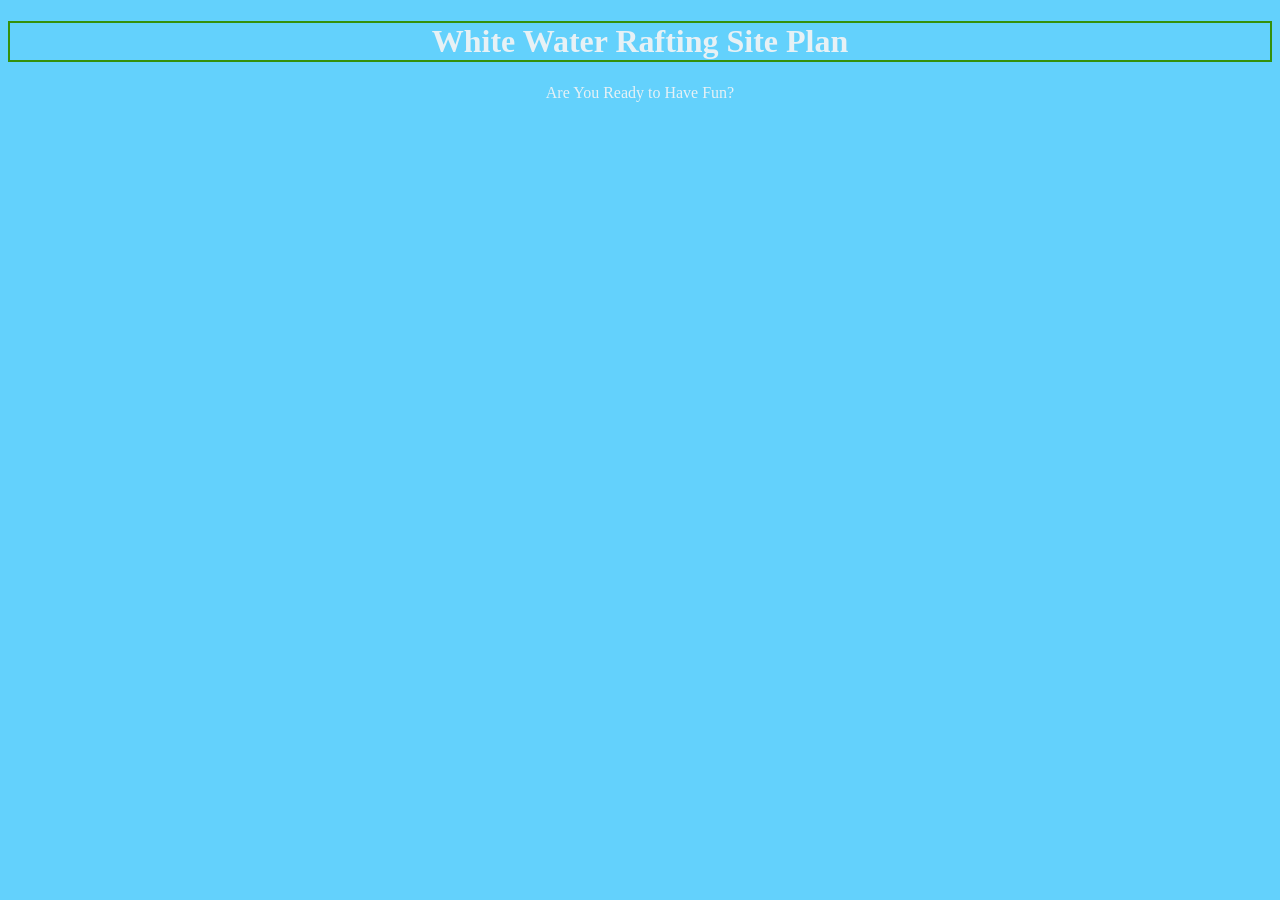
==== index.html @ 665af354 "Initial commit" ====
<!DOCTYPE html>
<html lang="en">
<head>
    <meta charset="UTF-8">
    <meta name="viewport" content="width=device-width, initial-scale=1.0">
    <title>Book of Ancestores</title>
</head>
<style>
    h1, body{color: rgb(231, 241, 245)}
    h1, body {background-color:rgb(99, 209, 252)}
    h1{border:2px solid rgb(53, 145, 11)}
</style>
<body>
  <h1><center>White Water Rafting Site Plan</center></h1> 
  <p><center>Are You Ready to Have Fun?
  </center></p>
</body>
</html>
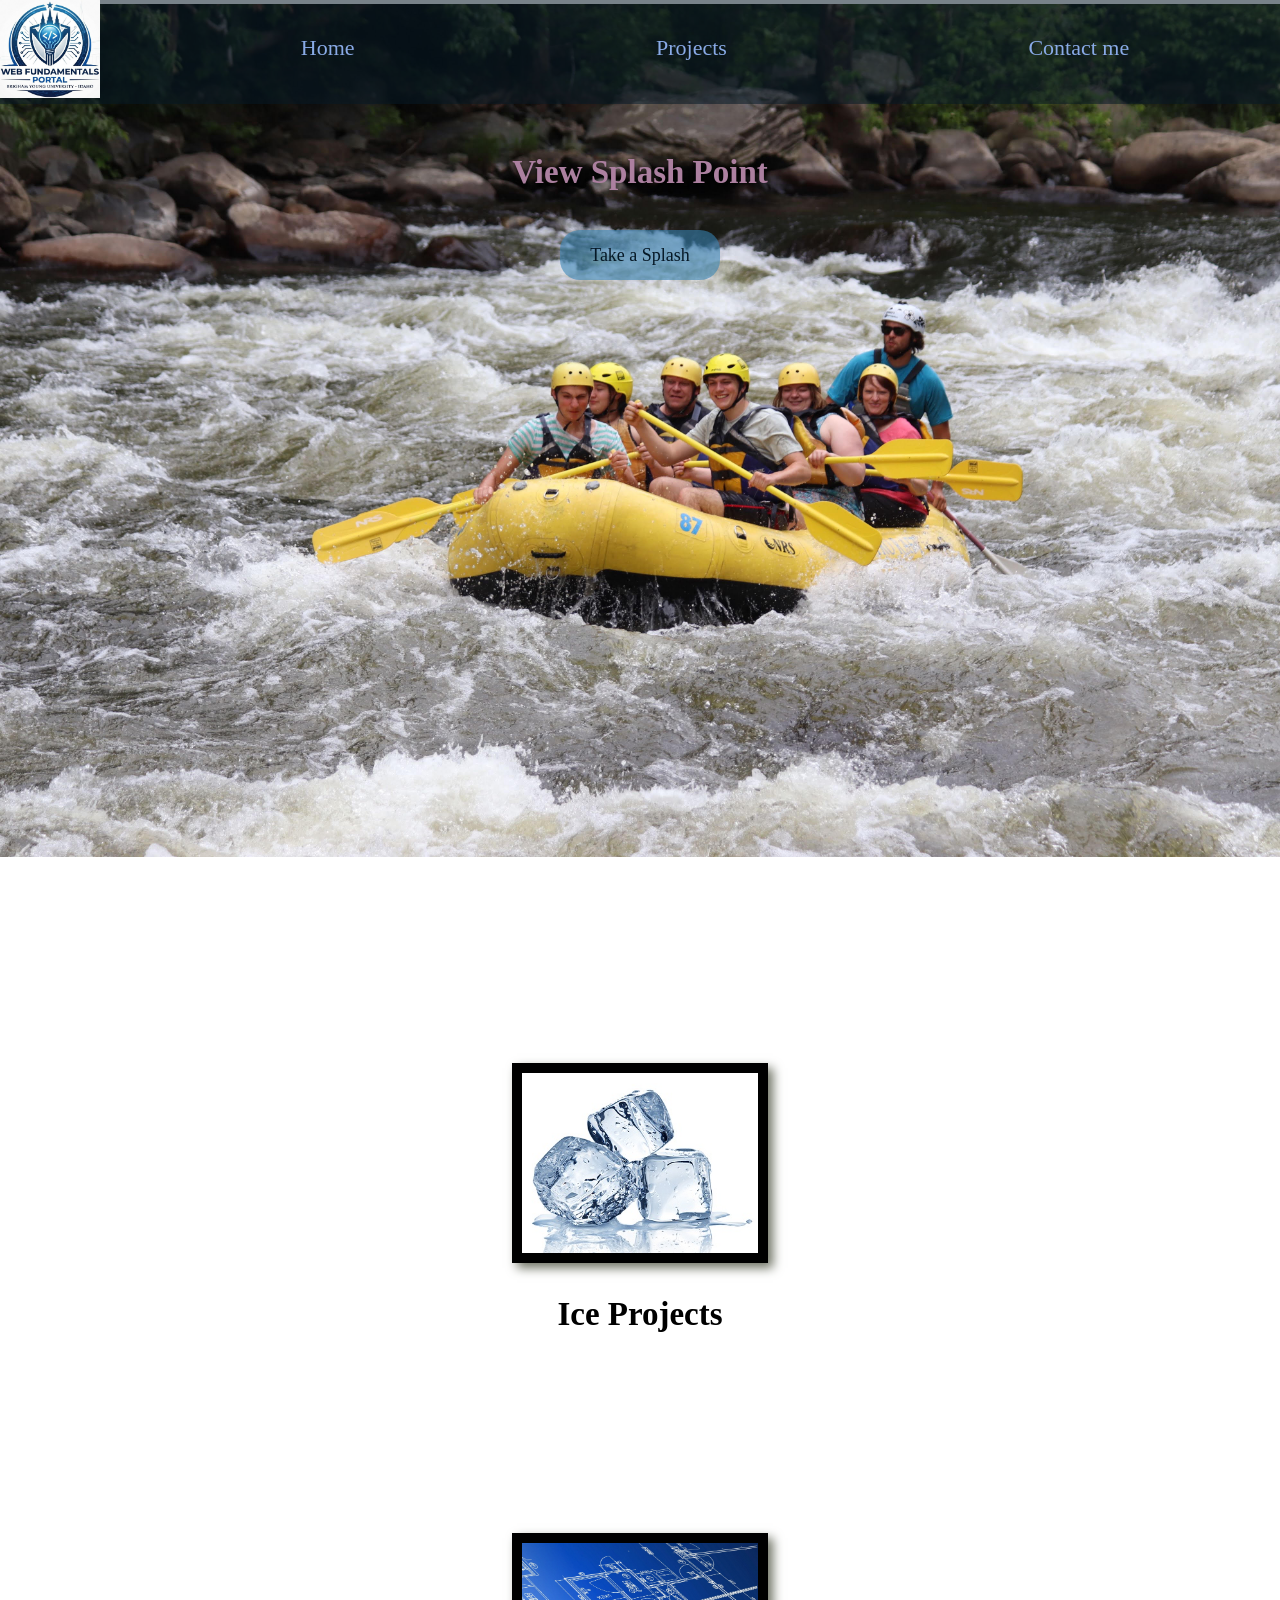
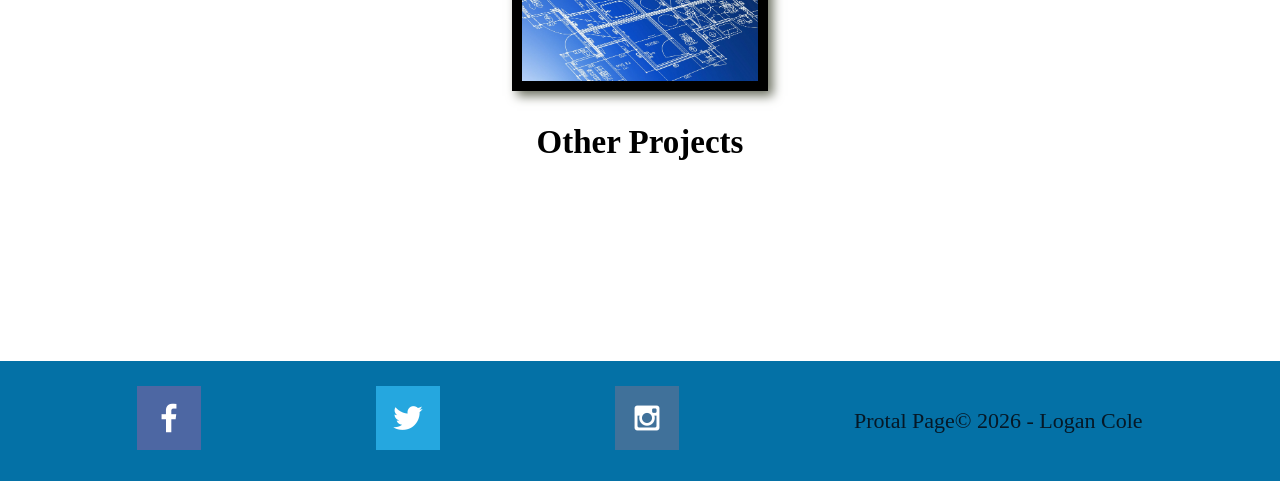
==== commit a90f04b1: "portal_page" ====
--- a/index.html
+++ b/index.html
@@ -3,16 +3,54 @@
 <head>
     <meta charset="UTF-8">
     <meta name="viewport" content="width=device-width, initial-scale=1.0">
-    <title>Book of Ancestores</title>
+    <link href="style.css" rel="stylesheet">
+    <title>Portal_Page</title>
 </head>
-<style>
-    h1, body{color: rgb(231, 241, 245)}
-    h1, body {background-color:rgb(99, 209, 252)}
-    h1{border:2px solid rgb(53, 145, 11)}
-</style>
 <body>
-  <h1><center>White Water Rafting Site Plan</center></h1> 
-  <p><center>Are You Ready to Have Fun?
-  </center></p>
+    <div id="content">
+        <header>
+            <a id="portal_logo" href="index.html">
+                <img class="logo" src="images/portal_logo.jpg" alt="Portal Logo">
+            </a>
+            <nav>
+                <a href="index.html">Home</a>
+                <a href="#">Projects</a>
+                <a href="contactus.html">Contact me</a>
+            </nav>
+        </header>
+        <div id="hero">
+            <div id="hero-box">
+                <img id="hero-img" src="images/hero_image.jpg" alt="People enjoing rafting">
+            </div>
+            <section id="hero-msg">
+                <h1 class="button-box">View Splash Point</h1>
+                <div class="button-box">
+                    <a class="view" target="_blank" href="wwr/index.html">Take a Splash</a>
+                </div>
+            </section>
+        </div>
+        <main class="home-grid">
+            <section class="ice_projects">
+                <img class="img-card" src="images/ice_card.jpg" alt="Ice cubes">
+                <h1>Ice Projects</h1>
+            </section>
+            <section class="other_projects">
+                <img class="img-card" src="images/blueprint_card.jpg" alt="Blue Print">
+                <h1>Other Projects</h1>
+            </section>
+        </main>
+        <footer>
+            <a target="_blank" href="https://facebook.com">
+                <img src="images/facebook.png" alt="Facebook Icon">
+            </a>
+            <a target="_blank" href="https://twitter.com">
+                <img src="images/twitter.png" alt="Twitter Icon">
+            </a>
+            <a target="_blank" href="https://instagram.com">
+                <img src="images/instagram.png" alt="Instagram Icon">
+            </a>
+            <p>Protal Page&copy; 2026 - Logan Cole</p>
+        </footer>
+    </div>
 </body>
 </html>
--- a/style.css
+++ b/style.css
@@ -0,0 +1,119 @@
+#content {
+    max-width: 1600px;
+    margin: 0 auto;
+}
+nav {
+    display: flex;
+    justify-content: space-around;
+}
+nav a {
+    text-align: center;
+    color: #89aae6;
+    text-decoration: none;
+    padding: 35px;
+}
+nav a:hover {
+    background-color: transparent;
+    color: #0471a6;
+}
+.logo {
+    width: 100px;
+}
+#logo_link {
+    padding-top: 5px;
+    justify-self: center;
+    align-self: center;
+}
+#hero {
+    display: grid;
+    margin-top: -100px;
+}
+#hero-box {
+    grid-column: 1/4;
+    grid-row: 1/3;
+    z-index: -1;
+}
+#hero-img {
+    width: 100%;
+}
+#hero-msg {
+    grid-column: 2/3;
+    grid-row: 1/2;
+    margin-top: 100px;
+}
+#hero-msg h1{
+    text-align: center;
+    color: #ac80a0;
+    margin: 50px;
+    text-shadow: 0 2px 6px black;
+}
+.button-box {
+    text-align: center;
+}
+.view{
+    background-color: #3684b593;
+    color: #061826;
+    text-decoration: none;
+    font-size: 18px;
+    padding: 15px 30px;
+    margin-top: 50px;
+    border-radius: 20px;
+}
+.view:hover {
+    background-color: #061826c0;
+    color: #ac80a0;
+}
+main section {
+    text-align: center;
+}
+main section img {
+    box-sizing: border-box;
+}
+#background {
+    height: 725px;
+    background-color: tan;
+    grid-column: 1/11;
+    grid-row: 4/9;
+}
+header {
+    background-color: #0618268a;
+    display: grid;
+    grid-template-columns: 150px auto;
+}
+body {
+    background-color: white;
+    font-family: cursive;
+    font-size: 22px;
+    padding: 0;
+    margin: 0;
+}
+.ice_projects, .other_projects {
+    margin: 200px 0;
+}
+.ice_projects {
+    grid-column: 5/7;
+    grid-row: 2/3;
+}
+.other_projects {
+    grid-column: 2/4;
+    grid-row: 2/3;
+}
+.img-card {
+    border: 10px solid black;
+    transition: transform .5s;
+    box-shadow: 5px 5px 10px #6f7364;
+    width: 20%;
+}
+.img-card:hover {
+    opacity: .6;
+    transform: scale(1.1);
+}
+footer {
+    background-color: #0471a6;
+    color: #061826;
+    padding: 25px 50px;
+    margin-top: 200px;
+    display: flex;
+    justify-content: space-around;
+    align-items: center;
+}
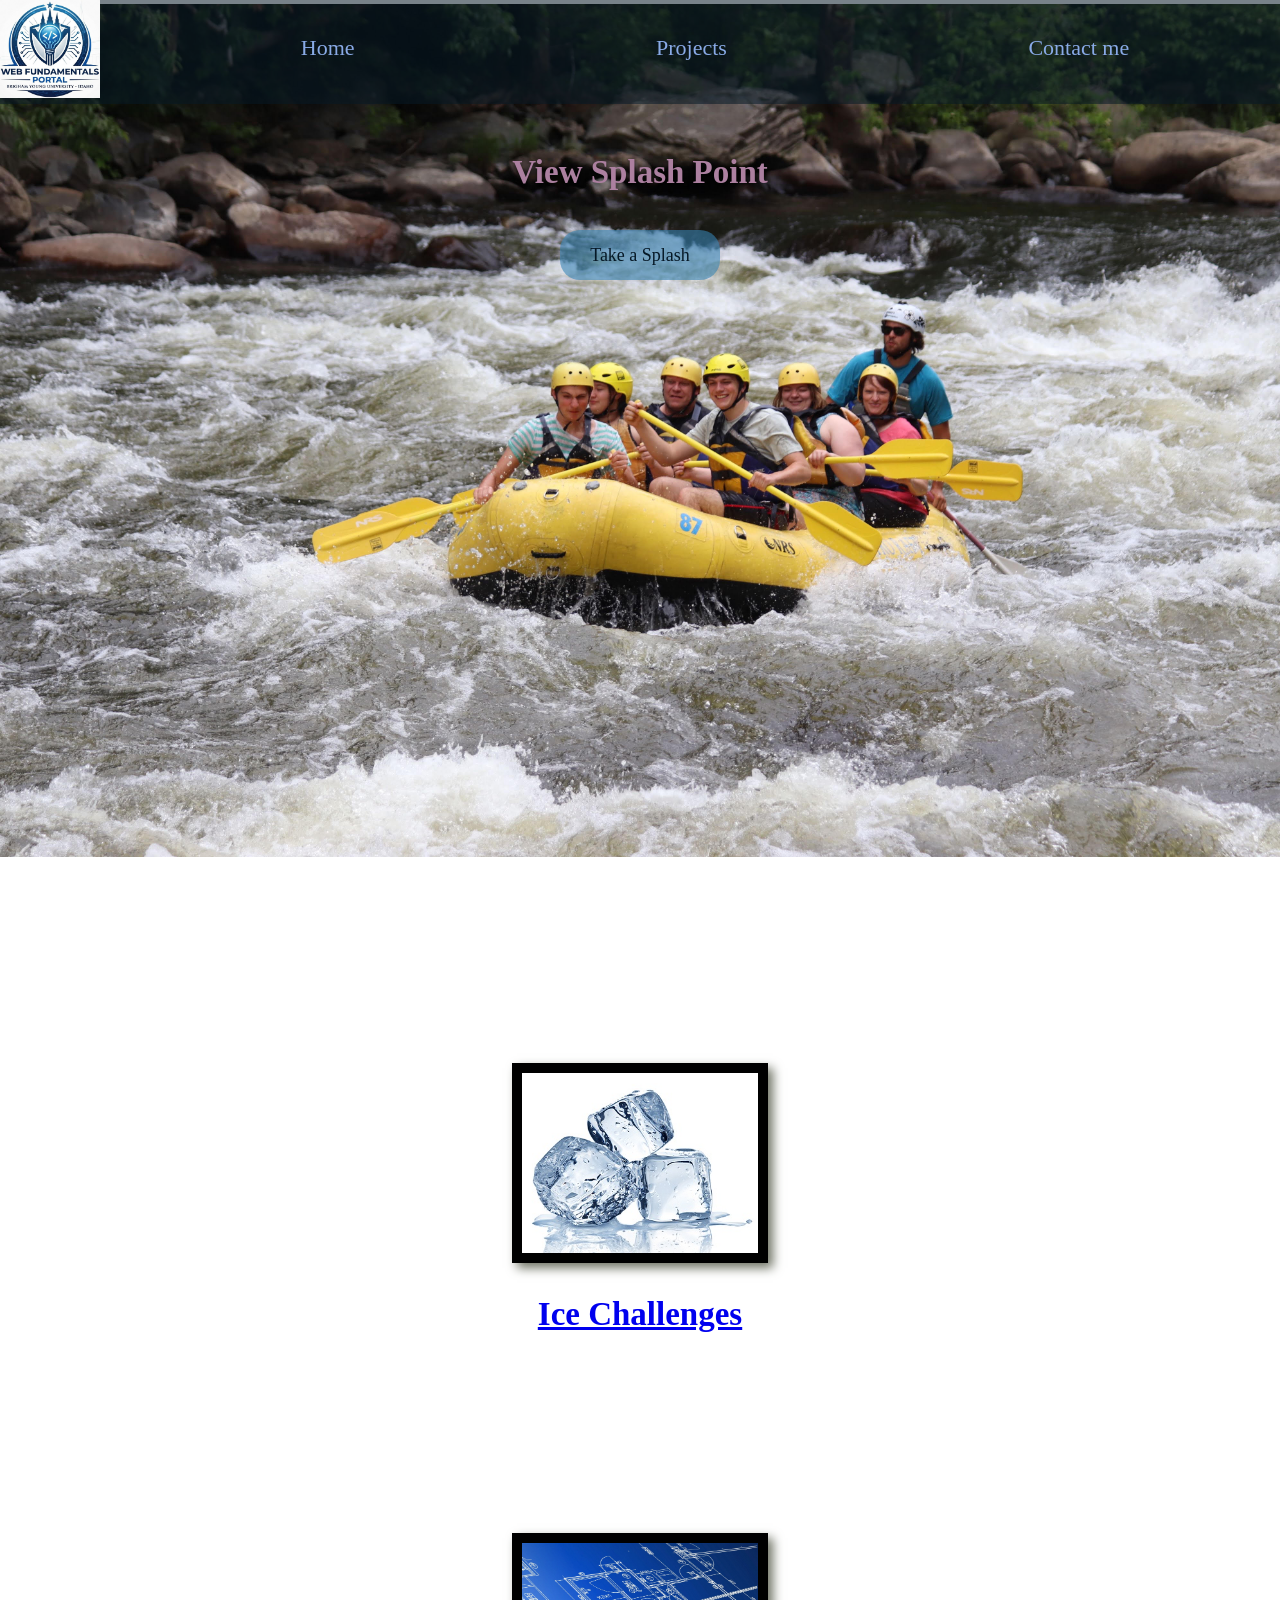
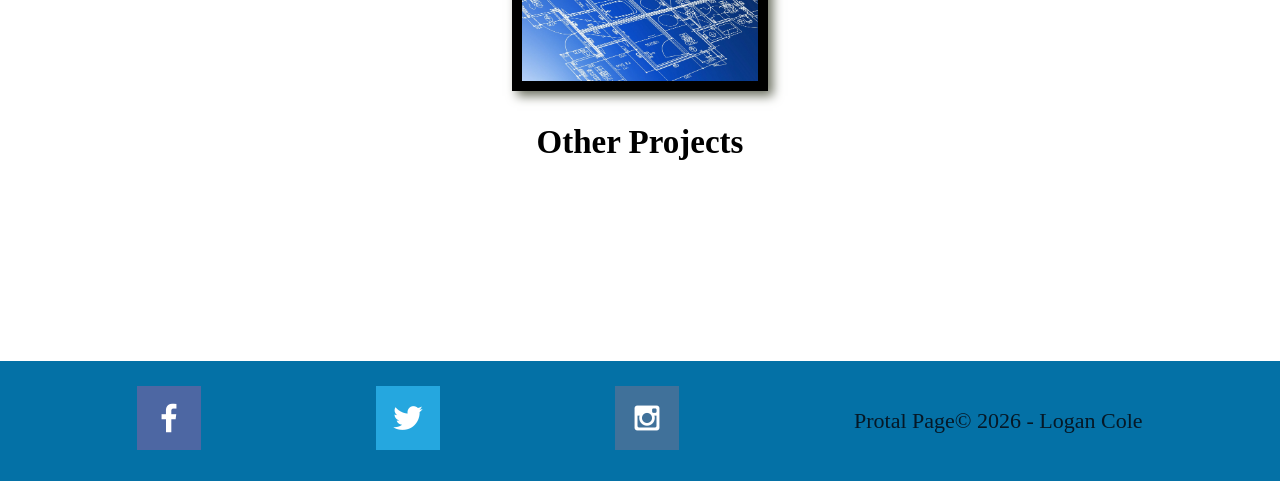
==== commit 922ae73c: "ice_page" ====
--- a/index.html
+++ b/index.html
@@ -32,7 +32,7 @@
         <main class="home-grid">
             <section class="ice_projects">
                 <img class="img-card" src="images/ice_card.jpg" alt="Ice cubes">
-                <h1>Ice Projects</h1>
+                <h1><a target="_blank" href="ice.html">Ice Challenges</a></h1>
             </section>
             <section class="other_projects">
                 <img class="img-card" src="images/blueprint_card.jpg" alt="Blue Print">
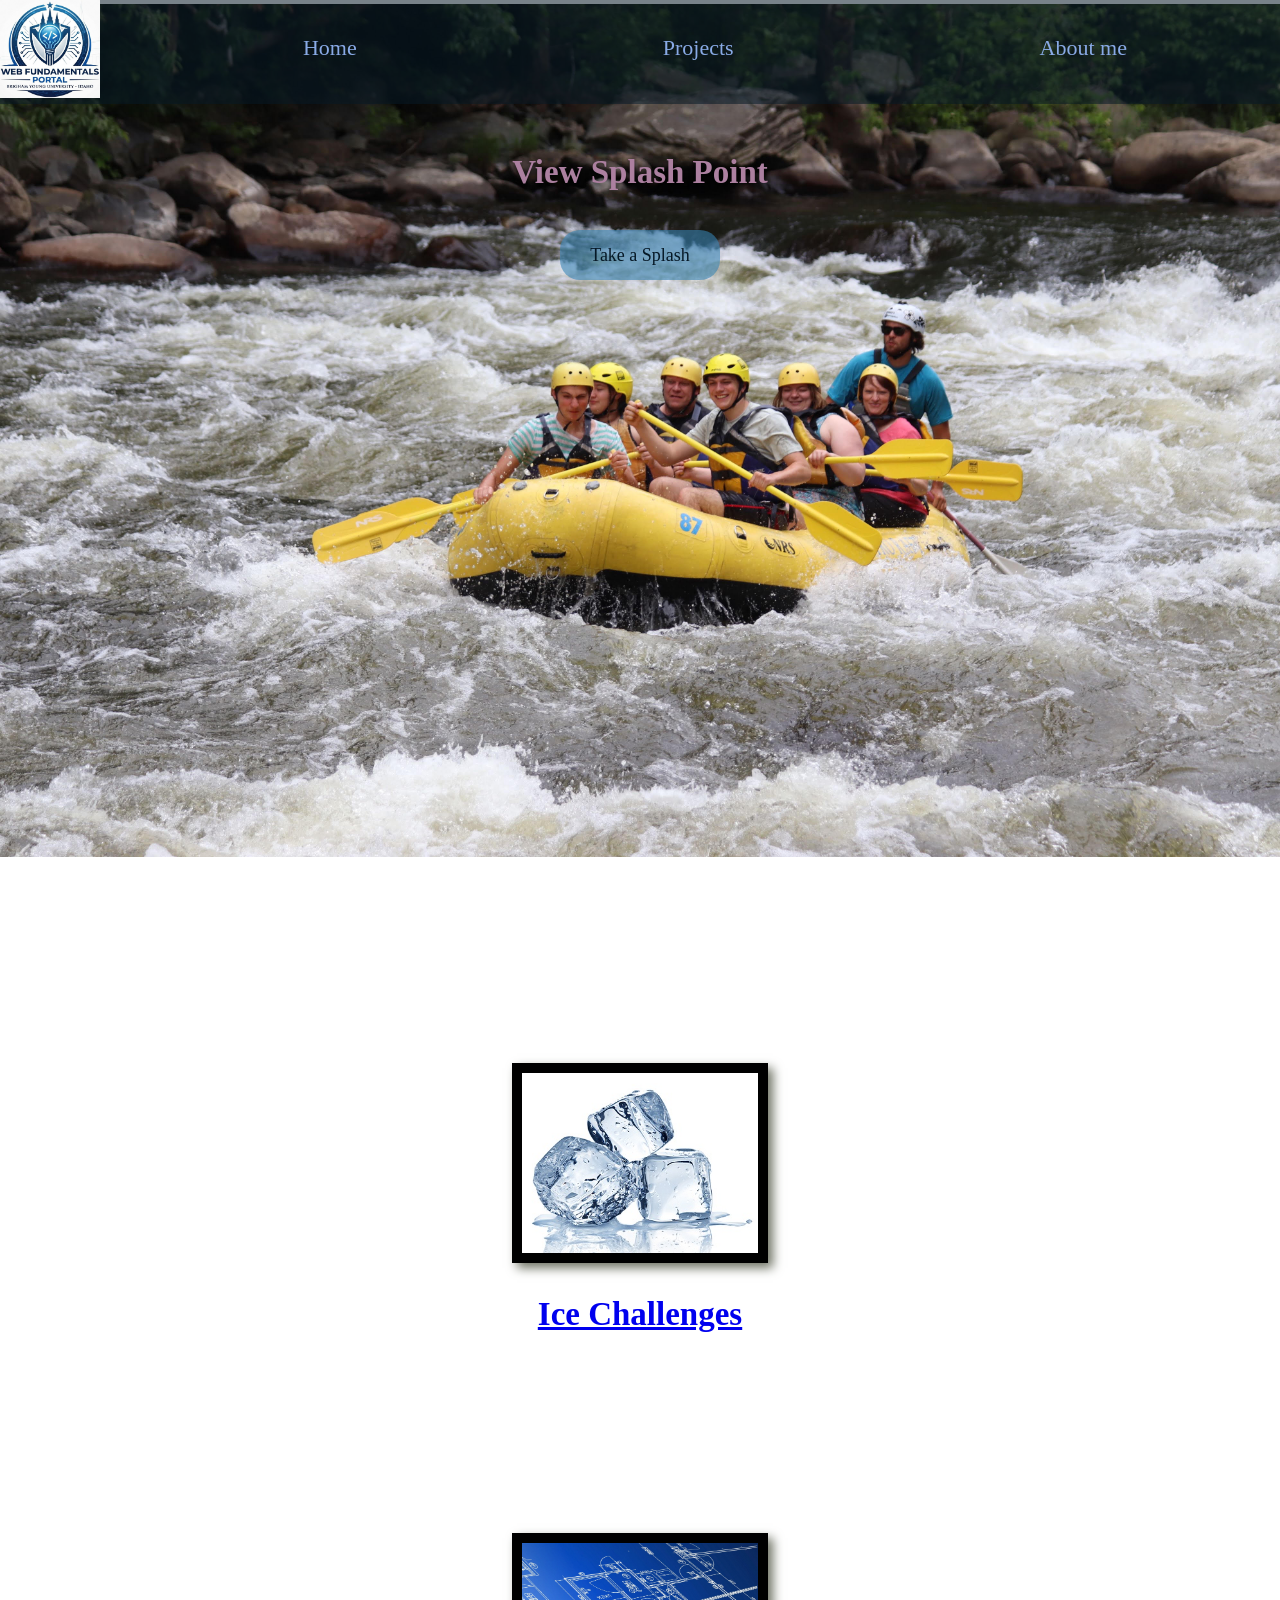
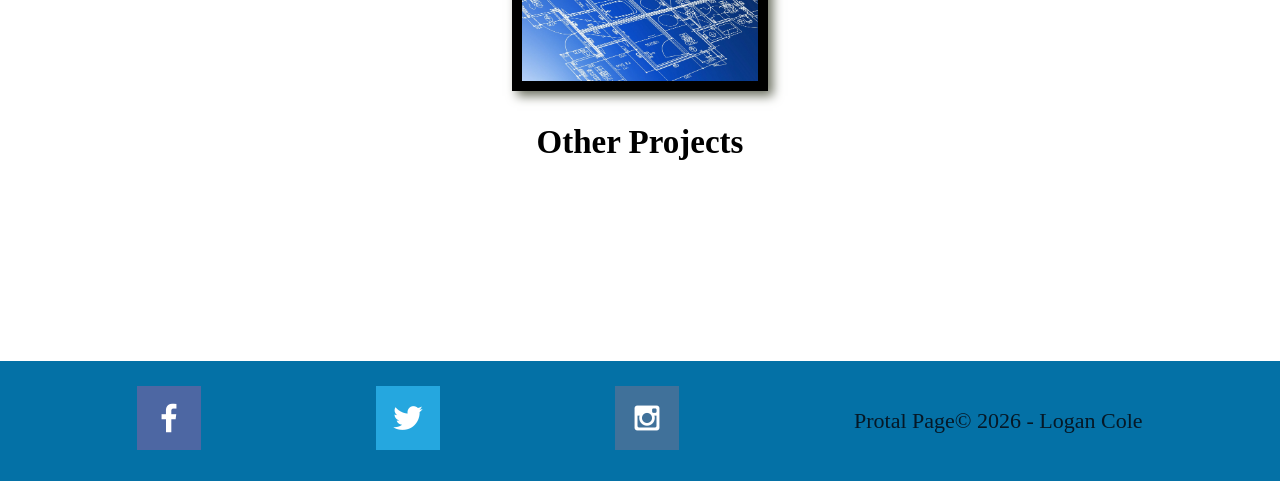
==== commit 2ae07005: "portal_new" ====
--- a/index.html
+++ b/index.html
@@ -14,8 +14,8 @@
             </a>
             <nav>
                 <a href="index.html">Home</a>
-                <a href="#">Projects</a>
-                <a href="contactus.html">Contact me</a>
+                <a href="#projects">Projects</a>
+                <a href="about_me.html">About me</a>
             </nav>
         </header>
         <div id="hero">
@@ -29,7 +29,7 @@
                 </div>
             </section>
         </div>
-        <main class="home-grid">
+        <main class="home-grid" id="projects">
             <section class="ice_projects">
                 <img class="img-card" src="images/ice_card.jpg" alt="Ice cubes">
                 <h1><a target="_blank" href="ice.html">Ice Challenges</a></h1>
--- a/style.css
+++ b/style.css
@@ -1,3 +1,9 @@
+html {
+    scroll-behavior: smooth;
+}
+#projects {
+    scroll-margin-top: 80px;
+}
 #content {
     max-width: 1600px;
     margin: 0 auto;
@@ -117,3 +123,22 @@
     justify-content: space-around;
     align-items: center;
 }
+.information h1 {
+    text-align: center;
+}
+ul {
+    margin: 0 auto;
+    width: fit-content;
+}
+#album {
+    display: flex;
+    justify-content: center;
+    align-items: center;
+    gap: 20px;
+    margin-top: 40px;
+}
+#album img {
+    width: 300px;
+    height: 400px;
+    object-fit: cover;
+}
